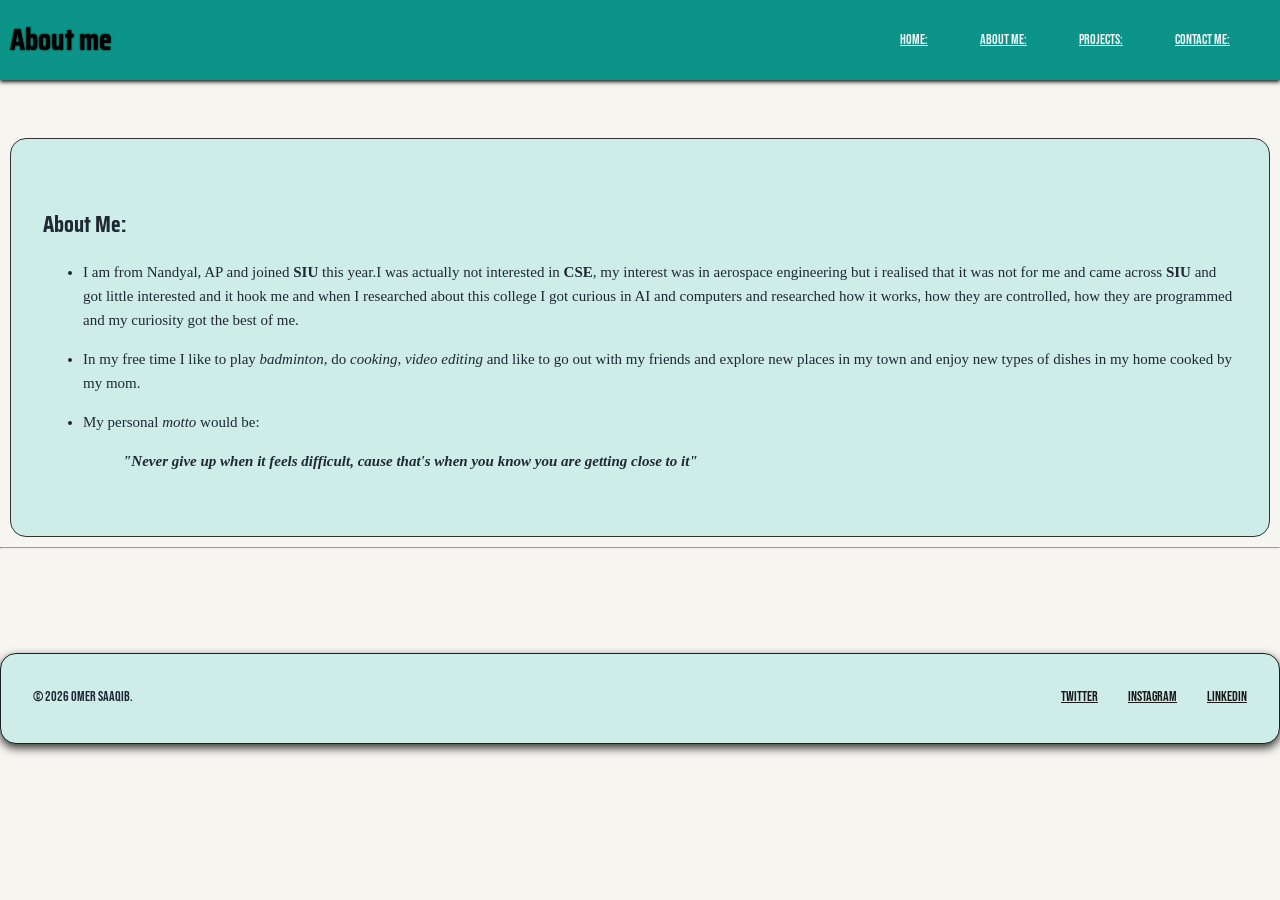
==== About.html @ 1b94906a "Final portfolio" ====
<!DOCTYPE html>
<html lang="en">
<head>
    <meta charset="UTF-8">
    <meta name="viewport" content="width=device-width, initial-scale=1.0">
    <title>About Me | 2026S00105-myportfolio</title>
    <link rel="stylesheet" href="style.css">
    <link rel="preconnect" href="https://fonts.googleapis.com">
<link rel="preconnect" href="https://fonts.gstatic.com" crossorigin>
<link href="https://fonts.googleapis.com/css2?family=Saira+Condensed:wght@100;200;300;400;500;600;700;800;900&display=swap" rel="stylesheet">
<link rel="preconnect" href="https://fonts.googleapis.com">
    <link rel="preconnect" href="https://fonts.gstatic.com" crossorigin>
    <link href="https://fonts.googleapis.com/css2?family=Bebas+Neue&display=swap" rel="stylesheet">
</head>
</head>
<body><header>
    <div class="naav">
        <h1>About me</h1>
        <nav class="navbar">
            <a href="index.html">Home:</a>
            <a href="About.html">About Me:</a>
            <a href="Project.html">Projects:</a>
            <a href="Contact.html">Contact Me:</a>
        </nav>
    </div><br><br>
    


        
    </header>
        <main><section id="sec"><h2>About Me:</h2>
            
                
                 <ul>
                <li>
                    <p>I am from Nandyal, AP and joined <strong>SIU</strong> this year.I was actually not interested in
                        <b>CSE</b>, my interest was in aerospace engineering but i realised that
                        it was not for me and came across <b>SIU</b> and got little interested and it hook me and when I
                        researched about this college I got curious in AI and computers and researched how it works,
                        how they are controlled, how they are programmed and my curiosity got the best of me.
                    </p>
                </li>
                <li>
                    <p>In my free time I like to play <em>badminton</em>, do <em>cooking</em>, <em>video editing</em>
                        and like to go out with my friends and explore new places in my town and enjoy new types of
                        dishes in my home
                        cooked by my mom.</p>
                </li>
                <li>
                    <p>My personal <em>motto</em> would be:<strong>
                            <blockquote><em>"Never give up when it feels difficult, cause that's when you know you are
                                    getting close to
                                    it"</em> </blockquote>
                        </strong></p>
                </li>
            </ul>
           </section> 

        </main>
            <hr><br><br>
            
          <br><br>
        <footer class="footer">
        <p>&copy; 2026 Omer Saaqib.</p>
        <div class="footer-links">
            <a href="#">Twitter</a>
            <a href="#">Instagram</a>
            <a href="#">LinkedIn</a>
        </div>
    </footer>
    
</body>
</html>
---- style.css ----
h1 {
    /* background-color: #f30101; */
    font-family: "Saira Condensed";
    text-shadow: 0px 0px 2px #000000;
    color:black;
    padding-left: 10px;
}


body {
  margin: 0;
  padding: 0px;
  /* padding-block: 0 40px; */
  background-color: #f7f5f0;
  color: #1f2933;
  /* font-family: 'Inter', system-ui, sans-serif; */
  font-size: 15px;
  line-height: 1.6;
}

.naav {
    background-color: #0d9488;
    padding: 0px;
    margin: 0px;
    height:80px;
    display: flex;
    /* flex-direction: row; */
    align-items: center;
    justify-content: flex-end;
    justify-content: space-between;
    box-shadow:0px 2px 4px #1a1a1a;
    /* position: fixed; */
}



.navbar {
    display: flex;
    gap: 2px;
    /* font-weight: 600; */
    justify-content: end;
}

.navbar a {
    color: #f1f5f9;
    font-size: 0.9rem;
    /* text-shadow: 0px 0px 2px #000000; */
     /* border-radius: 0.4rem;
    padding:5px;
    min-width: 20px;
    box-shadow: 0px 1px 4px #333; */
    /* flex:1; */

}
.navbar a:hover{
    text-shadow: 0px 1px 4px #2b2e30;
    color: #1a1a1a;
}

nav a {
    color:#1a1a1a;
    font-family: "Bebas Neue";
    margin-right: 50px;
}

nav a:hover{
    color: aliceblue;
    /* box-shadow: 0px 2px 8px #000000; */
}

.sha a:hover {
   text-shadow: 0px 2px 8px #000000;
}

/* .abo {
    text-shadow: 0px 2px 8px #000000;
} */

h2 {
    /* text-align: center; */
    font-family: "Saira Condensed";
    /* text-shadow: 0px 0px 3px #000000; */
}

#bout{
    position: absolute;
    /* border:2px solid #005f47; */
    /* border-radius: 1rem; */
    margin: 0px 16px;
}

#int {
    background-color: #cfede8;
 border:1px solid #000000;
    border-radius: 1rem;
    padding:10px;
    text-align: left;
    margin: 10px;
    width: 500px;
    box-shadow:0px 2px 4px #1f2933;
}

#int p {
    font-size: 1.35rem;
    margin-bottom: 0px;
    padding-bottom: 0px;

}

#int h2{
    font-weight: 800;
    margin-top: 0px;
    padding-top: 0px;
    margin-bottom: 0px;
    padding-bottom: 0px;
    font-size: 2rem;
}

#para1{
    margin-top: 0px;
    padding-top: 0px;
}

/* ABOUT ME */

#sec {
    padding:48px 32px;
    background-color: #cfede8;
    border-radius: 1rem;
    border:1px solid #333 ;
    margin: 10px;
}

.sec-about {
    font-size: 2rem;
    font-weight: 700;
    background-color: #2ec4b6;
    border-radius: 1rem;
    padding:24px;
    max-width: 200px;
    box-shadow: 0px 4px 10px #333;
    text-align: center;
    align-items: center;
}

.row {
    display:flex;
    flex-wrap: wrap;
    gap:20px;
    /* text-align: center;
    justify-content: space-between; */

}

.abo {
    background-color: #cfede8;
    border-radius: 1rem;
    padding:24px;
    min-width: 150px;
    box-shadow: 0px 2px 8px #333;
    flex:1;
}

/* SKILLS LEARNING */

#learningskills {
    background-color: #cfede8;
 border:1px solid #333;
    border-radius: 1rem;
    padding:15px;
    margin: 10px;
}

.sec-skill {
    font-size: 1.5rem;
    font-weight: 700;
    margin-bottom: 24px;
    color:#000000;
    text-align: center;
 
}

.sls {
    background-color:#cfede8;
    border-radius: 10px;
    padding: 20px 24px;
    display:flex;
    align-items: flex-start;
    gap:16px;
    box-shadow:0px 1px 3px #333;
    
}
/* 
.sls-text {
    box-shadow: 0px 1px 3px #1f2933;
} */

.sls:hover {
    box-shadow: 0px 2px 8px #1a1a1a;
}

.sls-text h2 {
    margin-bottom: 6px;

}

#road {
    padding:48px 32px;
    background-color: #cfede8;
    border:1px solid #333;
    border-radius: 1rem;
    margin: 10px;
}

.sec-road {
    font-size: 2rem;
    font-weight: 700;
    background-color: #cfede8;
    border-radius: 1rem;
    padding:24px;
    max-width: 200px;
    box-shadow: 0px 4px 10px #333;
    text-align: center;
    /* align-items: center; */
}


#link {
    /* padding:15px; */
    background-color: #cfede8;
 border:1px solid #000000;
    border-radius: 1rem;
    padding:10px;
    text-align: left;
    margin: 10px;
    width: 500px;
    box-shadow:0px 2px 4px #1f2933;
}

#link a {
    color:#1f2933;
    font-family: "Bebas Neue";
}

#link a:hover {
    text-shadow:0px 0px 2px #1a1a1a;

}

h3 {
    padding-left: 10px;
}

#pic {
    padding-left: 10px;
    
}



/* FOOTER */

footer {
    background-color:#cfede8;
     border:1px solid #1f1e1b;
    border-radius: 1rem;
     padding:4px;
    /* max-width: 150px; */
    box-shadow: 0px 4px 10px #333;
    /* text-align: center;
    align-items: center; */
    justify-content:space-between ;
    
}

.footer {
    background-color: #cfede8;
    padding: 20px 32px;
    border:1px solid #1a2020;
    border-radius: 1rem;
    
    /* color:#4a5a13; */
    font-size: 0.85rem;
    display:flex;
    justify-content: space-between;
    align-items:center ;
    font-family: "Bebas Neue";
}

footer p:hover {
    text-shadow:0px 0px 2px #1a1a1a;
    /* color: aliceblue; */
}

.footer-links {
    display: flex;
    gap:30px;
}

.footer-links a {
    color: #1a1a1a;
}

.footer-links a:hover{
    text-shadow:0px 0px 3px #000000;
    color: aliceblue;
}

/* CONTACT */



.sec-con {
    font-size: 2rem;
    font-weight: 700;
    background-color: #cfede8;
    border-radius: 1rem;
    padding:24px;
    max-width: 200px;
    box-shadow: 0px 4px 10px #333;
}

input[type="text"] {
    color: black;
    border: 1px solid #333;
    background-color: #cfede8;
    box-shadow: #000000;
}

input[type="email"] {
    color: black;
    border: 1px solid #333;
    background-color: #cfede8;
    box-shadow: #000000;
}

option {
color: black;
    border: 1px solid   #333;
    background-color: #cfede8;
    box-shadow: #000000;
}

textarea {
    color: black;
    border: 1px solid #333;
    background-color: #cfede8;
    box-shadow: #000000;
    border-radius: 0.25rem;
}

input[type="password"] {
    color: black;
    border: 1px solid #333;
    background-color: #cfede8;
    box-shadow: #000000;
}
input[type="date"] {
    color: black;
    border: 1px solid #333;
    background-color: #cfede8;
    box-shadow: #000000;
}
input[type="tel"] {
    color: black;
    border: 1px solid #333;
    background-color: #cfede8;
    box-shadow: #000000;
}
input[type="number"] {
    color: black;
    border: 1px solid #333;
    background-color: #cfede8;
    box-shadow: #000000;
}
input[type="checkbox"] {
    color: black;
    border: 1px solid #333;
    background-color: #cfede8;
    box-shadow: #000000;
}
input[type="radio"] {
    color: black;
    border: 3px solid #333;
    background-color: #cfede8;
    box-shadow: #000000;
}

input{
    border-radius: 0.25rem;
    font-family: "Saira Condensed";
}
label{
    font-family: "bebas neue";
    font-weight: 400;
}

legend{
    font-weight: 700;
    font-family: "Saira Condensed";
    font-size: 1.25rem;
}

/* PROJECTS */

table {
    border: 2px solid black;
    border-collapse: collapse;
}

th,td {
    border: 1px solid black;
    padding: 10px;
}

th{
    background-color: #333;
}


#mail {
    margin-right: 100px;
}

/* table {
    text-align: center;
} */
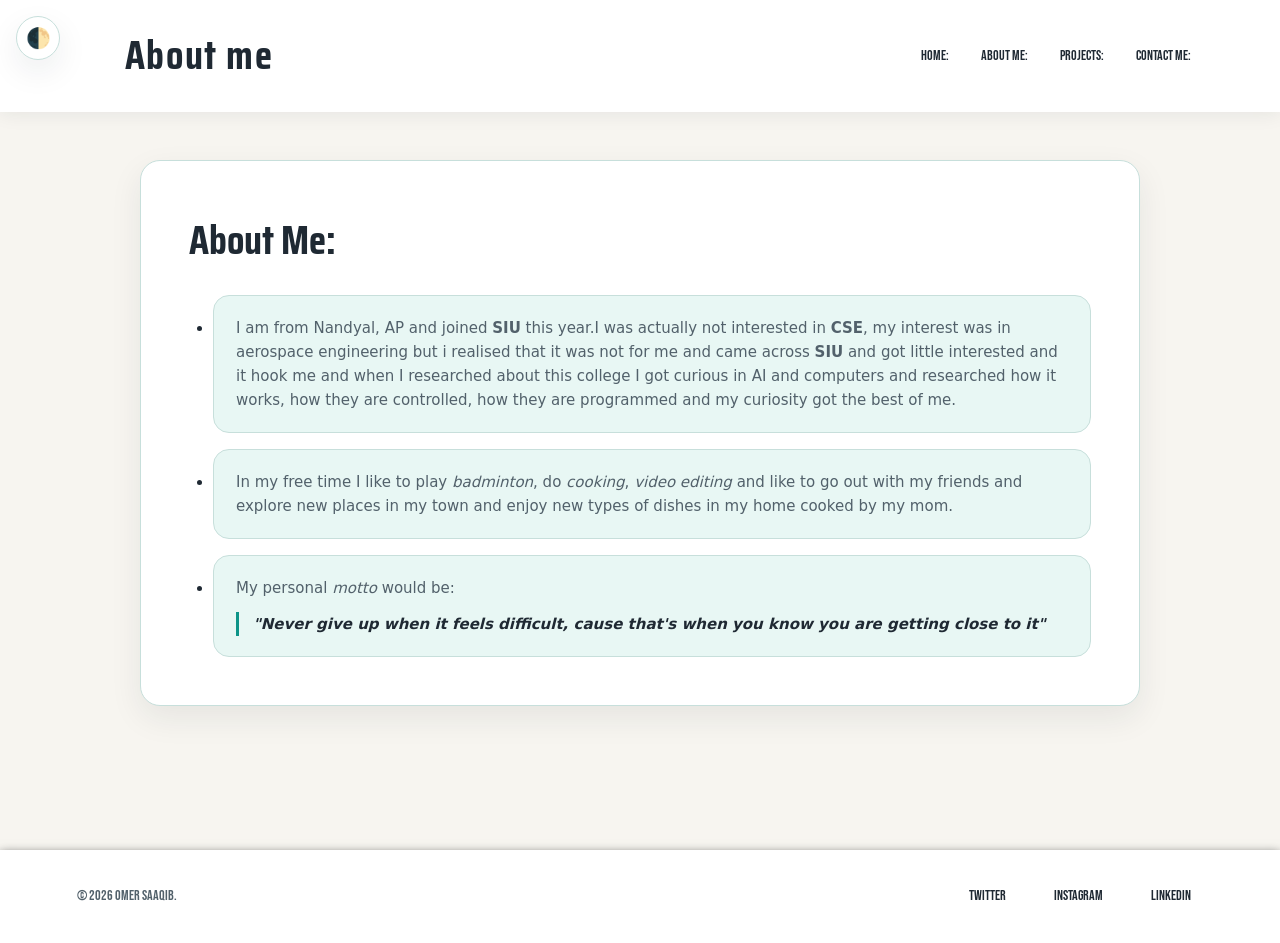
==== commit 15fd88f4: "My final portfolio with some of the things learnt in JS and still to be refined" ====
--- a/About.html
+++ b/About.html
@@ -5,15 +5,19 @@
     <meta name="viewport" content="width=device-width, initial-scale=1.0">
     <title>About Me | 2026S00105-myportfolio</title>
     <link rel="stylesheet" href="style.css">
+    <script src="about.js" defer></script>
     <link rel="preconnect" href="https://fonts.googleapis.com">
 <link rel="preconnect" href="https://fonts.gstatic.com" crossorigin>
 <link href="https://fonts.googleapis.com/css2?family=Saira+Condensed:wght@100;200;300;400;500;600;700;800;900&display=swap" rel="stylesheet">
 <link rel="preconnect" href="https://fonts.googleapis.com">
     <link rel="preconnect" href="https://fonts.gstatic.com" crossorigin>
     <link href="https://fonts.googleapis.com/css2?family=Bebas+Neue&display=swap" rel="stylesheet">
+    <script src="about.js" defer></script>
 </head>
 </head>
-<body><header>
+<body class="site-page">
+    <button id="darkAndLight" type="button" aria-label="Toggle dark mode" title="Toggle dark mode">🌓</button>
+    <header>
     <div class="naav">
         <h1>About me</h1>
         <nav class="navbar">
@@ -22,13 +26,13 @@
             <a href="Project.html">Projects:</a>
             <a href="Contact.html">Contact Me:</a>
         </nav>
-    </div><br><br>
+    </div>
     
 
 
         
     </header>
-        <main><section id="sec"><h2>About Me:</h2>
+        <main class="site-content"><section id="sec"><h2>About Me:</h2>
             
                 
                  <ul>
--- a/style.css
+++ b/style.css
@@ -17,6 +17,105 @@
   font-size: 15px;
   line-height: 1.6;
 }
+
+.darkMode{
+    background-color: #0B1220;
+    color:#f1f5f9
+}
+
+/* .darkMode div {
+    background-color:#1f2933;
+} */
+
+/* .darkMode section{
+    background-color: #1f2933;
+} */
+
+.darkMode h1{
+    color:#E6EDF5;
+}
+
+
+.darkMode .naav{
+    background-color: #17263A;
+}
+
+.darkMode .naav a:hover{
+    color:#5EEAD4
+}
+
+
+.darkMode #bout a{
+    color:#2DD4BF
+}
+
+.darkMode #bout a:hover{
+    color:#E6EDF5
+}
+
+
+.darkMode #sec {
+    background-color: #111C2E;
+    border:2px solid #2B3B50;
+}
+
+.darkMode #sec h2{
+    color:#E6EDF5
+}
+
+.darkMode .abo {
+    background-color:#17263A ;
+    border:2px solid #2B3B50;
+}
+
+.darkMode #learningskills {
+    background-color: #111C2E;
+    border:2px solid #2B3B50;
+}
+
+.darkMode #learningskills h2{
+    color:#E6EDF5
+}
+
+.darkMode .sls {
+    background-color:#17263A ;
+    border:2px solid #2B3B50;
+}
+
+.darkMode #road {
+    background-color: #111C2E;
+    border:2px solid #2B3B50;
+}
+
+.darkMode #road h2{
+    color:#E6EDF5
+}
+
+.darkMode #link {
+    background-color: #111C2E;
+    border:2px solid #2B3B50;
+}
+
+
+.darkMode #link a{
+    color:#2DD4BF
+}
+
+.darkMode .footer{
+    background-color: #17263A;
+}
+
+.darkMode .footer a{
+    color:#2DD4BF
+}
+
+a {
+    text-decoration: none;
+}
+
+
+
+
 
 .naav {
     background-color: #0d9488;
@@ -90,14 +189,14 @@
 }
 
 #int {
-    background-color: #cfede8;
- border:1px solid #000000;
-    border-radius: 1rem;
+    /* background-color: #cfede8; */
+ /* border:1px solid #000000; */
+    /* border-radius: 1rem; */
     padding:10px;
-    text-align: left;
+    text-align: center;
     margin: 10px;
-    width: 500px;
-    box-shadow:0px 2px 4px #1f2933;
+    /* width: 500px; */
+    /* box-shadow:0px 2px 4px #1f2933; */
 }
 
 #int p {
@@ -134,12 +233,13 @@
 .sec-about {
     font-size: 2rem;
     font-weight: 700;
-    background-color: #2ec4b6;
-    border-radius: 1rem;
+    /* background-color: #2ec4b6; */
+    /* border-radius: 1rem; */
     padding:24px;
     max-width: 200px;
-    box-shadow: 0px 4px 10px #333;
-    text-align: center;
+    /* box-shadow: 0px 4px 10px #333; */
+    text-shadow: 0px 0px 2px #333;
+    /* text-align: center; */
     align-items: center;
 }
 
@@ -253,6 +353,7 @@
 
 #pic {
     padding-left: 10px;
+    border-radius: 50%;
     
 }
 
@@ -399,7 +500,22 @@
     font-weight: 700;
     font-family: "Saira Condensed";
     font-size: 1.25rem;
-}
+    border-radius: 0rem;
+}
+
+.darkMode input {
+    background-color:#17263A;
+    border: 1px solid #2B3B50;
+    color:#E6EDF5;
+}
+
+.darMode #textarea{
+    background-color:#17263A;
+    border: 1px solid #2B3B50;
+}
+
+
+
 
 /* PROJECTS */
 
@@ -426,3 +542,713 @@
     text-align: center;
 } */
 
+.clickdemo {
+    background: rgb(69, 177, 114);
+    color:#ffc411;
+    /* min-width: 1400 px; */
+}
+
+/* Home page */
+.home-page {
+    --home-bg: #f7f5f0;
+    --home-surface: #ffffff;
+    --home-surface-soft: #e8f7f4;
+    --home-text: #1f2933;
+    --home-muted: #52616b;
+    --home-accent: #0d9488;
+    --home-border: #c7dfdb;
+    --home-shadow: 0 12px 32px rgba(31, 41, 51, 0.08);
+    font-family: "Inter", system-ui, sans-serif;
+    background: var(--home-bg);
+    color: var(--home-text);
+    transition: background-color 300ms ease, color 300ms ease;
+}
+
+.home-page.darkMode {
+    --home-bg: #0b1220;
+    --home-surface: #111c2e;
+    --home-surface-soft: #17263a;
+    --home-text: #e6edf5;
+    --home-muted: #a8b6c8;
+    --home-accent: #2dd4bf;
+    --home-border: #2b3b50;
+    --home-shadow: 0 12px 32px rgba(0, 0, 0, 0.24);
+}
+
+.home-page #darkAndLight {
+    position: fixed;
+    z-index: 2;
+    top: 16px;
+    left: 16px;
+    width: 44px;
+    height: 44px;
+    border: 1px solid var(--home-border);
+    border-radius: 50%;
+    background: var(--home-surface);
+    color: var(--home-text);
+    font-size: 1.25rem;
+    cursor: pointer;
+    box-shadow: var(--home-shadow);
+    transition: transform 200ms ease, background-color 300ms ease, color 300ms ease;
+}
+
+.home-page #darkAndLight:hover {
+    transform: rotate(18deg) scale(1.06);
+}
+
+.home-page :focus-visible {
+    outline: 3px solid var(--home-accent);
+    outline-offset: 4px;
+}
+
+.home-page .naav {
+    min-height: 88px;
+    height: auto;
+    padding: 12px clamp(20px, 6vw, 88px);
+    background: var(--home-surface);
+    box-shadow: 0 2px 18px rgba(31, 41, 51, 0.08);
+    transition: background-color 300ms ease;
+}
+
+.home-page .naav h1 {
+    margin: 0;
+    padding-left: 48px;
+    color: var(--home-text);
+    font-size: clamp(1.8rem, 4vw, 2.5rem);
+    letter-spacing: 0.04em;
+    text-shadow: none;
+}
+
+.home-page .navbar {
+    flex-wrap: wrap;
+    gap: 8px;
+}
+
+.home-page .navbar a,
+.home-page .sha a,
+.home-page .footer-links a {
+    color: var(--home-text);
+    transition: color 180ms ease, background-color 180ms ease, transform 180ms ease;
+}
+
+.home-page .navbar a {
+    margin: 0;
+    padding: 8px 12px;
+    border-radius: 999px;
+}
+
+.home-page .navbar a:hover,
+.home-page .footer-links a:hover {
+    color: var(--home-accent);
+    transform: translateY(-2px);
+}
+
+.home-page .home-content {
+    width: min(1100px, calc(100% - 40px));
+    margin: 0 auto;
+    padding: 28px 0 48px;
+}
+
+.home-page #bout {
+    position: static;
+    margin: 0 0 24px;
+}
+
+.home-page .sha {
+    display: flex;
+    flex-wrap: wrap;
+    justify-content: center;
+    gap: 10px;
+}
+
+.home-page .sha a {
+    padding: 8px 16px;
+    border: 1px solid var(--home-border);
+    border-radius: 999px;
+    background: var(--home-surface);
+    font-family: "Bebas Neue";
+    letter-spacing: 0.04em;
+}
+
+.home-page .sha a:hover {
+    color: var(--home-accent);
+    transform: translateY(-2px);
+}
+
+.home-page #int {
+    margin: 0 0 26px;
+    padding: clamp(32px, 7vw, 76px) 24px;
+    border: 1px solid var(--home-border);
+    border-radius: 24px;
+    background: radial-gradient(ellipse at top right, rgba(13, 148, 136, 0.16), transparent 55%), var(--home-surface);
+    box-shadow: var(--home-shadow);
+}
+
+.home-page.darkMode #int {
+    background: radial-gradient(ellipse at top right, rgba(45, 212, 191, 0.12), transparent 55%), var(--home-surface);
+}
+
+.home-page #int h2 {
+    margin: 0;
+    color: var(--home-text);
+}
+
+.home-page #int h2:first-child {
+    margin-bottom: 8px;
+    color: var(--home-accent);
+    font-family: "Bebas Neue";
+    font-size: clamp(1.1rem, 2.5vw, 1.4rem);
+    letter-spacing: 0.08em;
+}
+
+.home-page #int h2:nth-child(2) {
+    font-size: clamp(2.2rem, 6vw, 4rem);
+    line-height: 1.1;
+}
+
+.home-page #int p {
+    max-width: 680px;
+    margin: 16px auto 0;
+    color: var(--home-muted);
+    font-size: clamp(1rem, 2.4vw, 1.2rem);
+}
+
+.home-page #int a,
+.home-page #sec a,
+.home-page #link a {
+    color: var(--home-accent);
+    font-weight: 700;
+    transition: color 180ms ease;
+}
+
+.home-page .home-content > section:not(#int) {
+    margin: 22px 0;
+    padding: clamp(22px, 4vw, 40px);
+    border: 1px solid var(--home-border);
+    border-radius: 20px;
+    background: var(--home-surface);
+    box-shadow: var(--home-shadow);
+    transition: background-color 300ms ease, border-color 300ms ease, box-shadow 300ms ease;
+}
+
+.home-page #sec .sec-about,
+.home-page #learningskills .sec-skill,
+.home-page #road .sec-skill,
+.home-page #link h2 {
+    max-width: none;
+    margin: 0 0 20px;
+    padding: 0;
+    color: var(--home-text);
+    font-size: clamp(1.5rem, 3vw, 2rem);
+    text-shadow: none;
+}
+
+.home-page #sec .row {
+    gap: 16px;
+}
+
+.home-page .abo,
+.home-page .sls {
+    min-width: min(220px, 100%);
+    padding: 22px;
+    border: 1px solid var(--home-border);
+    border-radius: 16px;
+    background: var(--home-surface-soft);
+    box-shadow: none;
+    transition: transform 220ms ease, box-shadow 220ms ease, background-color 300ms ease, border-color 300ms ease;
+}
+
+.home-page .abo:hover,
+.home-page .sls:hover {
+    transform: translateY(-4px);
+    box-shadow: 0 12px 24px rgba(0, 0, 0, 0.12);
+}
+
+.home-page .abo ul {
+    margin: 0;
+    padding-left: 18px;
+}
+
+.home-page .abo p,
+.home-page .sls p {
+    color: var(--home-muted);
+}
+
+.home-page .abo blockquote {
+    margin: 12px 0 0;
+    padding-left: 14px;
+    border-left: 3px solid var(--home-accent);
+}
+
+.home-page #learningskills,
+.home-page #road {
+    text-align: left;
+}
+
+.home-page #learningskills .sls,
+.home-page #road .sls {
+    margin: 12px 0;
+}
+
+.home-page #learningskills br,
+.home-page #road br {
+    display: none;
+}
+
+.home-page .sls h2 {
+    margin-top: 0;
+    color: var(--home-text);
+}
+
+.home-page #link {
+    width: auto;
+    text-align: left;
+}
+
+.home-page #link ul {
+    display: flex;
+    flex-wrap: wrap;
+    gap: 12px 28px;
+    margin-bottom: 0;
+    padding-left: 22px;
+}
+
+.home-page > h3 {
+    width: min(1100px, calc(100% - 40px));
+    margin: 34px auto 14px;
+    padding: 0;
+    color: var(--home-text);
+    font-size: clamp(1.2rem, 3vw, 1.6rem);
+}
+
+.home-page #pic {
+    display: flex;
+    justify-content: center;
+    padding: 8px 0 32px;
+}
+
+.home-page #pic img {
+    max-width: min(350px, 78vw);
+    height: auto;
+    box-shadow: var(--home-shadow);
+}
+
+.home-page #pic img:hover {
+    /* transform: scale(1.035) rotate(1deg); */
+    box-shadow: 0 16px 36px rgba(0, 0, 0, 0.2);
+}
+
+.home-page .footer {
+    padding: 22px clamp(20px, 6vw, 88px);
+    border: 0;
+    border-radius: 0;
+    background: var(--home-surface);
+    color: var(--home-muted);
+    transition: background-color 300ms ease, color 300ms ease;
+}
+
+.home-page .footer-links {
+    flex-wrap: wrap;
+    gap: 12px 24px;
+}
+
+@media (max-width: 680px) {
+    .home-page .naav {
+        align-items: flex-start;
+        flex-direction: column;
+        gap: 10px;
+        padding: 16px 20px;
+    }
+
+    .home-page .naav h1 {
+        padding-left: 48px;
+    }
+
+    .home-page .navbar {
+        justify-content: flex-start;
+        padding-left: 44px;
+    }
+
+    .home-page .home-content {
+        width: min(100% - 24px, 560px);
+        padding-top: 18px;
+    }
+
+    .home-page .footer {
+        align-items: flex-start;
+        flex-direction: column;
+        gap: 8px;
+    }
+}
+
+@media (prefers-reduced-motion: reduce) {
+    .home-page *,
+    .home-page *::before,
+    .home-page *::after {
+        scroll-behavior: auto !important;
+        animation-duration: 0.01ms !important;
+        animation-iteration-count: 1 !important;
+        transition-duration: 0.01ms !important;
+    }
+}
+
+/* Shared inner-page styling */
+.site-page {
+    --site-bg: #f7f5f0;
+    --site-surface: #ffffff;
+    --site-surface-soft: #e8f7f4;
+    --site-text: #1f2933;
+    --site-muted: #52616b;
+    --site-accent: #0d9488;
+    --site-border: #c7dfdb;
+    --site-shadow: 0 12px 32px rgba(31, 41, 51, 0.08);
+    min-height: 100vh;
+    background: var(--site-bg);
+    color: var(--site-text);
+    font-family: "Inter", system-ui, sans-serif;
+    transition: background-color 300ms ease, color 300ms ease;
+}
+
+.site-page.darkMode {
+    --site-bg: #0b1220;
+    --site-surface: #111c2e;
+    --site-surface-soft: #17263a;
+    --site-text: #e6edf5;
+    --site-muted: #a8b6c8;
+    --site-accent: #2dd4bf;
+    --site-border: #2b3b50;
+    --site-shadow: 0 12px 32px rgba(0, 0, 0, 0.24);
+}
+
+.site-page #darkAndLight {
+    position: fixed;
+    z-index: 2;
+    top: 16px;
+    left: 16px;
+    width: 44px;
+    height: 44px;
+    border: 1px solid var(--site-border);
+    border-radius: 50%;
+    background: var(--site-surface);
+    color: var(--site-text);
+    font-size: 1.25rem;
+    cursor: pointer;
+    box-shadow: var(--site-shadow);
+    transition: transform 200ms ease, background-color 300ms ease, color 300ms ease;
+}
+
+.site-page #darkAndLight:hover {
+    transform: rotate(18deg) scale(1.06);
+}
+
+.site-page :focus-visible {
+    outline: 3px solid var(--site-accent);
+    outline-offset: 4px;
+}
+
+.site-page .naav {
+    min-height: 88px;
+    height: auto;
+    padding: 12px clamp(20px, 6vw, 88px);
+    background: var(--site-surface);
+    box-shadow: 0 2px 18px rgba(31, 41, 51, 0.08);
+    transition: background-color 300ms ease;
+}
+
+.site-page .naav h1 {
+    margin: 0;
+    padding-left: 48px;
+    color: var(--site-text);
+    font-size: clamp(1.8rem, 4vw, 2.5rem);
+    letter-spacing: 0.04em;
+    text-shadow: none;
+}
+
+.site-page .navbar {
+    flex-wrap: wrap;
+    gap: 8px;
+}
+
+.site-page .navbar a,
+.site-page .footer-links a {
+    margin: 0;
+    padding: 8px 12px;
+    border-radius: 999px;
+    color: var(--site-text);
+    transition: color 180ms ease, background-color 180ms ease, transform 180ms ease;
+}
+
+.site-page .navbar a:hover,
+.site-page .footer-links a:hover {
+    color: var(--site-accent);
+    transform: translateY(-2px);
+}
+
+.site-page .site-content {
+    width: min(1000px, calc(100% - 40px));
+    min-height: 55vh;
+    margin: 0 auto;
+    padding: 48px 0;
+}
+
+.site-page #sec,
+.site-page .page-panel {
+    margin: 0;
+    padding: clamp(24px, 5vw, 48px);
+    border: 1px solid var(--site-border);
+    border-radius: 20px;
+    background: var(--site-surface);
+    box-shadow: var(--site-shadow);
+    transition: background-color 300ms ease, border-color 300ms ease, box-shadow 300ms ease;
+}
+
+.site-page #sec h2,
+.site-page .page-title {
+    margin: 0 0 22px;
+    padding: 0;
+    color: var(--site-text);
+    font-family: "Saira Condensed", sans-serif;
+    font-size: clamp(1.8rem, 4vw, 2.5rem);
+    text-shadow: none;
+}
+
+.site-page #sec > ul {
+    display: grid;
+    gap: 16px;
+    margin: 0;
+    padding-left: 24px;
+}
+
+.site-page #sec > ul > li {
+    padding: 20px 22px;
+    border: 1px solid var(--site-border);
+    border-radius: 16px;
+    background: var(--site-surface-soft);
+    transition: transform 220ms ease, box-shadow 220ms ease, background-color 300ms ease;
+}
+
+.site-page #sec > ul > li:hover {
+    transform: translateY(-3px);
+    box-shadow: 0 12px 24px rgba(0, 0, 0, 0.12);
+}
+
+.site-page #sec > ul > li p {
+    margin: 0;
+    color: var(--site-muted);
+}
+
+.site-page #sec blockquote {
+    margin: 12px 0 0;
+    padding-left: 14px;
+    border-left: 3px solid var(--site-accent);
+    color: var(--site-text);
+}
+
+.site-page .page-title {
+    width: min(1000px, calc(100% - 40px));
+    margin: 42px auto 0;
+}
+
+.site-page hr {
+    display: none;
+}
+
+.site-page table {
+    width: 100%;
+    overflow: hidden;
+    border: 1px solid var(--site-border);
+    border-radius: 12px;
+    border-collapse: separate;
+    border-spacing: 0;
+    color: var(--site-text);
+}
+
+.site-page caption {
+    padding: 0 0 16px;
+    color: var(--site-muted);
+    font-family: "Bebas Neue", sans-serif;
+    font-size: 1.3rem;
+    text-align: left;
+}
+
+.site-page th,
+.site-page td {
+    padding: 14px 16px;
+    border: 0;
+    border-bottom: 1px solid var(--site-border);
+    text-align: left;
+}
+
+.site-page th {
+    background: var(--site-surface-soft);
+    color: var(--site-text);
+    font-family: "Bebas Neue", sans-serif;
+    font-size: 1.05rem;
+    letter-spacing: 0.04em;
+}
+
+.site-page tbody tr {
+    background: var(--site-surface);
+    transition: background-color 180ms ease;
+}
+
+.site-page tbody tr:hover {
+    background: var(--site-surface-soft);
+}
+
+.site-page tr:last-child td {
+    border-bottom: 0;
+}
+
+.site-page form {
+    display: grid;
+    gap: 18px;
+}
+
+.site-page fieldset {
+    display: grid;
+    grid-template-columns: repeat(2, minmax(0, 1fr));
+    gap: 12px 16px;
+    margin: 0;
+    padding: 22px;
+    border: 1px solid var(--site-border);
+    border-radius: 16px;
+    background: var(--site-surface-soft);
+}
+
+.site-page fieldset br {
+    display: none;
+}
+
+.site-page legend {
+    padding: 0 8px;
+    color: var(--site-text);
+}
+
+.site-page label {
+    align-self: end;
+    color: var(--site-muted);
+    font-family: "Bebas Neue", sans-serif;
+    font-size: 1.05rem;
+}
+
+.site-page input:not([type="radio"]):not([type="checkbox"]),
+.site-page select,
+.site-page textarea {
+    width: 100%;
+    min-height: 42px;
+    padding: 10px 12px;
+    border: 1px solid var(--site-border);
+    border-radius: 8px;
+    background: var(--site-surface);
+    color: var(--site-text);
+    font: inherit;
+    box-shadow: none;
+    transition: border-color 180ms ease, background-color 300ms ease, color 300ms ease, box-shadow 180ms ease;
+}
+
+.site-page textarea {
+    grid-column: 1 / -1;
+    min-height: 130px;
+    resize: vertical;
+}
+
+.site-page input:focus,
+.site-page select:focus,
+.site-page textarea:focus {
+    border-color: var(--site-accent);
+    box-shadow: 0 0 0 3px color-mix(in srgb, var(--site-accent) 18%, transparent);
+    outline: none;
+}
+
+.site-page input[type="radio"],
+.site-page input[type="checkbox"] {
+    accent-color: var(--site-accent);
+    align-self: center;
+    justify-self: start;
+    width: auto;
+    margin: 0;
+}
+
+.site-page form > button {
+    justify-self: start;
+    min-width: 140px;
+    padding: 12px 22px;
+    border: 0;
+    border-radius: 999px;
+    background: var(--site-accent);
+    color: #ffffff;
+    font: 700 1rem "Bebas Neue", sans-serif;
+    letter-spacing: 0.06em;
+    cursor: pointer;
+    transition: transform 180ms ease, filter 180ms ease;
+}
+
+.site-page form > button:hover {
+    transform: translateY(-2px);
+    filter: brightness(1.08);
+}
+
+.site-page .footer {
+    padding: 22px clamp(20px, 6vw, 88px);
+    border: 0;
+    border-radius: 0;
+    background: var(--site-surface);
+    color: var(--site-muted);
+    transition: background-color 300ms ease, color 300ms ease;
+}
+
+.site-page .footer-links {
+    flex-wrap: wrap;
+    gap: 12px 24px;
+}
+
+@media (max-width: 680px) {
+    .site-page .naav {
+        align-items: flex-start;
+        flex-direction: column;
+        gap: 10px;
+        padding: 16px 20px;
+    }
+
+    .site-page .naav h1 {
+        padding-left: 48px;
+    }
+
+    .site-page .navbar {
+        justify-content: flex-start;
+        padding-left: 44px;
+    }
+
+    .site-page .site-content {
+        width: calc(100% - 24px);
+        padding: 28px 0;
+    }
+
+    .site-page .page-title {
+        width: calc(100% - 24px);
+        margin-top: 28px;
+    }
+
+    .site-page fieldset {
+        grid-template-columns: minmax(0, 1fr);
+    }
+
+    .site-page .footer {
+        align-items: flex-start;
+        flex-direction: column;
+        gap: 8px;
+    }
+}
+
+@media (prefers-reduced-motion: reduce) {
+    .site-page *,
+    .site-page *::before,
+    .site-page *::after {
+        scroll-behavior: auto !important;
+        animation-duration: 0.01ms !important;
+        animation-iteration-count: 1 !important;
+        transition-duration: 0.01ms !important;
+    }
+}
+
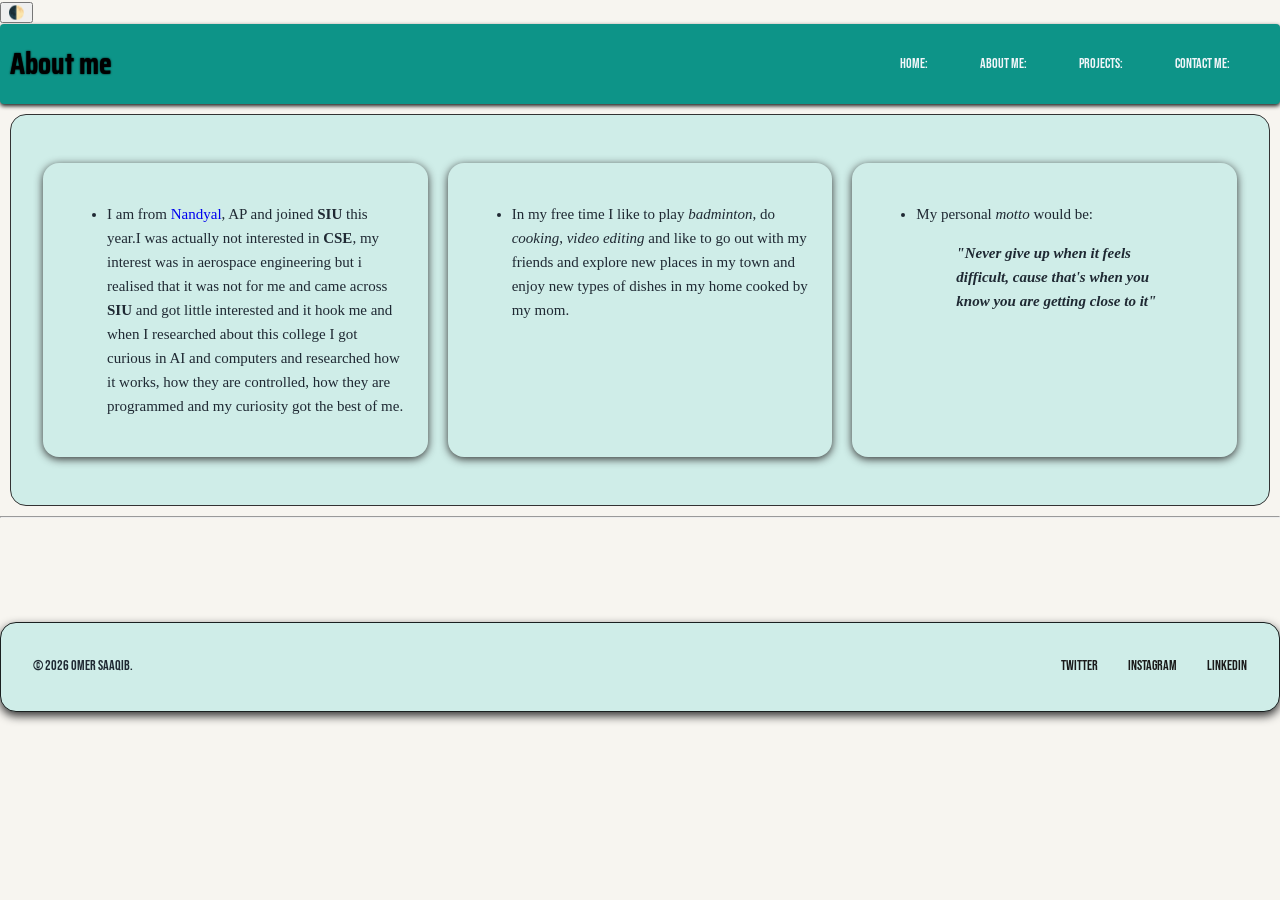
==== commit b95d6e78: "My final portfolio with some more changes in contact-page" ====
--- a/About.html
+++ b/About.html
@@ -32,35 +32,52 @@
 
         
     </header>
-        <main class="site-content"><section id="sec"><h2>About Me:</h2>
-            
-                
-                 <ul>
-                <li>
-                    <p>I am from Nandyal, AP and joined <strong>SIU</strong> this year.I was actually not interested in
-                        <b>CSE</b>, my interest was in aerospace engineering but i realised that
-                        it was not for me and came across <b>SIU</b> and got little interested and it hook me and when I
-                        researched about this college I got curious in AI and computers and researched how it works,
-                        how they are controlled, how they are programmed and my curiosity got the best of me.
-                    </p>
-                </li>
-                <li>
-                    <p>In my free time I like to play <em>badminton</em>, do <em>cooking</em>, <em>video editing</em>
-                        and like to go out with my friends and explore new places in my town and enjoy new types of
-                        dishes in my home
-                        cooked by my mom.</p>
-                </li>
-                <li>
-                    <p>My personal <em>motto</em> would be:<strong>
-                            <blockquote><em>"Never give up when it feels difficult, cause that's when you know you are
-                                    getting close to
-                                    it"</em> </blockquote>
-                        </strong></p>
-                </li>
-            </ul>
-           </section> 
+        <section id="sec">
+       
+        <div class="row">
+            <div class="abo">
+                <ul>
+                    <li>
+                        <p>I am from <a href="https://en.wikipedia.org/wiki/Nandyal" target="_blank" style="text-decoration: none;">Nandyal</a>, AP and
+                            joined <strong>SIU</strong> this year.I was actually not interested in
+                            <b>CSE</b>, my interest was in aerospace engineering but i realised that
+                            it was not for me and came across <b>SIU</b> and got little interested and it hook me and
+                            when I
+                            researched about this college I got curious in AI and computers and researched how it works,
+                            how they are controlled, how they are programmed and my curiosity got the best of me.
+                        </p>
+                    </li>
+                </ul>
+            </div>
 
-        </main>
+            <div class="abo">
+                <ul>
+                    <li>
+                        <p>In my free time I like to play <em>badminton</em>, do <em>cooking</em>, <em>video
+                                editing</em>
+                            and like to go out with my friends and explore new places in my town and enjoy new types of
+                            dishes in my home
+                            cooked by my mom.</p>
+                    </li>
+                </ul>
+            </div>
+
+            <div class="abo">
+                <ul>
+                    <li>
+                        <p>My personal <em>motto</em> would be:<strong>
+                                <blockquote><em>"Never give up when it feels difficult, cause that's when you know you
+                                        are
+                                        getting close to
+                                        it"</em> </blockquote>
+                            </strong>
+                    </li>
+                </ul>
+                </p>
+            </div>
+
+        </div>
+    </section>
             <hr><br><br>
             
           <br><br>
--- a/style.css
+++ b/style.css
@@ -129,6 +129,7 @@
     justify-content: space-between;
     box-shadow:0px 2px 4px #1a1a1a;
     /* position: fixed; */
+    border-radius: 4px;
 }
 
 
@@ -409,110 +410,235 @@
 
 /* CONTACT */
 
-
-
-.sec-con {
-    font-size: 2rem;
+.contact-page {
+    padding: 3rem 1.5rem 1.5rem;
+}
+
+.contact {
+    max-width: 1100px;
+    margin: 0 auto;
+    display: grid;
+    grid-template-columns: 0.9fr 1.1fr;
+    gap: 2rem;
+    align-items: center;
+    background: rgba(255, 255, 255, 0.5);
+    border: 1px solid rgba(15, 23, 42, 0.08);
+    border-radius: 1.5rem;
+    padding: 2rem;
+    box-shadow: 0 18px 40px rgba(15, 23, 42, 0.08);
+}
+
+.contact-intro {
+    padding: 1rem;
+}
+
+.eyebrow {
+    display: inline-block;
+    margin: 0 0 0.5rem;
+    padding: 0.4rem 0.8rem;
+    border-radius: 999px;
+    background: #dff7f2;
+    color: #0f766e;
+    font-size: 0.75rem;
     font-weight: 700;
-    background-color: #cfede8;
-    border-radius: 1rem;
-    padding:24px;
-    max-width: 200px;
-    box-shadow: 0px 4px 10px #333;
-}
-
-input[type="text"] {
-    color: black;
-    border: 1px solid #333;
-    background-color: #cfede8;
-    box-shadow: #000000;
-}
-
-input[type="email"] {
-    color: black;
-    border: 1px solid #333;
-    background-color: #cfede8;
-    box-shadow: #000000;
-}
-
-option {
-color: black;
-    border: 1px solid   #333;
-    background-color: #cfede8;
-    box-shadow: #000000;
-}
-
-textarea {
-    color: black;
-    border: 1px solid #333;
-    background-color: #cfede8;
-    box-shadow: #000000;
-    border-radius: 0.25rem;
-}
-
-input[type="password"] {
-    color: black;
-    border: 1px solid #333;
-    background-color: #cfede8;
-    box-shadow: #000000;
-}
-input[type="date"] {
-    color: black;
-    border: 1px solid #333;
-    background-color: #cfede8;
-    box-shadow: #000000;
-}
-input[type="tel"] {
-    color: black;
-    border: 1px solid #333;
-    background-color: #cfede8;
-    box-shadow: #000000;
-}
-input[type="number"] {
-    color: black;
-    border: 1px solid #333;
-    background-color: #cfede8;
-    box-shadow: #000000;
-}
-input[type="checkbox"] {
-    color: black;
-    border: 1px solid #333;
-    background-color: #cfede8;
-    box-shadow: #000000;
-}
-input[type="radio"] {
-    color: black;
-    border: 3px solid #333;
-    background-color: #cfede8;
-    box-shadow: #000000;
-}
-
-input{
-    border-radius: 0.25rem;
-    font-family: "Saira Condensed";
-}
-label{
-    font-family: "bebas neue";
-    font-weight: 400;
-}
-
-legend{
+    letter-spacing: 0.08em;
+    text-transform: uppercase;
+}
+
+.contact .heading {
+    text-align: left;
+    margin: 0 0 1rem;
+    font-size: clamp(2.2rem, 4vw, 3.5rem);
+    color: #111827;
+}
+
+.contact .heading span {
+    color: #0d9488;
+}
+
+.intro-text {
+    margin: 0 0 2rem;
+    font-size: 1.05rem;
+    line-height: 1.7;
+    color: #334155;
+}
+
+.contact-details {
+    display: grid;
+    gap: 1rem;
+}
+
+.detail-item {
+    display: flex;
+    flex-direction: column;
+    gap: 0.2rem;
+    padding: 1rem 1.1rem;
+    border-radius: 1rem;
+    background: #f8fafc;
+    border: 1px solid rgba(15, 23, 42, 0.06);
+}
+
+.detail-label {
+    font-size: 0.72rem;
     font-weight: 700;
-    font-family: "Saira Condensed";
-    font-size: 1.25rem;
-    border-radius: 0rem;
-}
-
-.darkMode input {
-    background-color:#17263A;
-    border: 1px solid #2B3B50;
-    color:#E6EDF5;
-}
-
-.darMode #textarea{
-    background-color:#17263A;
-    border: 1px solid #2B3B50;
-}
+    text-transform: uppercase;
+    letter-spacing: 0.08em;
+    color: #0f766e;
+}
+
+.detail-item a,
+.detail-item span {
+    color: #111827;
+    font-size: 1rem;
+    text-decoration: none;
+}
+
+.contact-form {
+    max-width: 100%;
+    margin: 0;
+    text-align: center;
+}
+
+.contact form .input-box {
+    display: flex;
+    justify-content: center;
+    flex-wrap: wrap;
+    gap: 1rem;
+    margin-bottom: 1rem;
+}
+
+.contact form .single-field {
+    display: grid;
+    grid-template-columns: 1fr 1fr;
+}
+
+.field-group {
+    width: 100%;
+    text-align: left;
+}
+
+.contact form .input-box input,
+.contact form textarea {
+    width: 100%;
+    box-sizing: border-box;
+    padding: 1rem 1.2rem;
+    font-size: 1rem;
+    color: #111827;
+    background: #ffffff;
+    border-radius: 0.9rem;
+    border: 1px solid rgba(15, 23, 42, 0.12);
+    margin: 0;
+    resize: none;
+    transition: border-color 0.2s ease, box-shadow 0.2s ease;
+    font-family: "Saira Condensed", sans-serif;
+}
+
+.contact form .input-box input:focus,
+.contact form textarea:focus {
+    outline: none;
+    border-color: #0d9488;
+    box-shadow: 0 0 0 4px rgba(13, 148, 136, 0.12);
+}
+
+.contact form .input-box input {
+    width: 100%;
+}
+
+.contact form textarea {
+    min-height: 180px;
+    margin-bottom: 0.5rem;
+}
+
+.error-message {
+    display: none;
+    margin-top: 0.35rem;
+    color: #dc2626;
+    font-size: 0.82rem;
+    font-weight: 600;
+}
+
+.error-message.show {
+    display: block;
+}
+
+.contact form .btn {
+    margin-top: 1.2rem;
+    display: inline-block;
+    width: auto;
+    padding: 0.9rem 2rem;
+    background: linear-gradient(135deg, #0d9488, #14b8a6);
+    border: none;
+    border-radius: 999px;
+    color: #ffffff;
+    font-weight: 700;
+    letter-spacing: 0.04em;
+    cursor: pointer;
+    transition: transform 0.2s ease, box-shadow 0.2s ease;
+    box-shadow: 0 10px 20px rgba(13, 148, 136, 0.25);
+}
+
+.contact form .btn:hover {
+    transform: translateY(-2px);
+    box-shadow: 0 14px 24px rgba(13, 148, 136, 0.32);
+}
+
+.darkMode .contact {
+    background: rgba(23, 38, 58, 0.9);
+    border-color: rgba(148, 163, 184, 0.2);
+    box-shadow: none;
+}
+
+.darkMode .contact .heading {
+    color: #e6edf5;
+}
+
+.darkMode .eyebrow {
+    background: rgba(20, 184, 166, 0.12);
+    color: #2dd4bf;
+}
+
+.darkMode .intro-text,
+.darkMode .detail-item a,
+.darkMode .detail-item span {
+    color: #cbd5e1;
+}
+
+.darkMode .detail-item {
+    background: rgba(15, 23, 42, 0.7);
+    border-color: rgba(148, 163, 184, 0.15);
+}
+
+.darkMode .detail-label {
+    color: #5eead4;
+}
+
+.darkMode .contact form .input-box input,
+.darkMode .contact form textarea {
+    background: #0f172a;
+    border-color: rgba(148, 163, 184, 0.18);
+    color: #e6edf5;
+}
+
+.darkMode .contact form .input-box input::placeholder,
+.darkMode .contact form textarea::placeholder {
+    color: #94a3b8;
+}
+
+@media (max-width: 768px) {
+    .contact {
+        grid-template-columns: 1fr;
+        padding: 1.25rem;
+    }
+
+    .contact .heading {
+        text-align: center;
+    }
+
+    .single-field {
+        grid-template-columns: 1fr;
+    }
+}
+
 
 
 
@@ -522,11 +648,30 @@
 table {
     border: 2px solid black;
     border-collapse: collapse;
+    margin: 0 auto;
+    /* text-align: center; */
+}
+
+.darkMode table {
+    border: 1px solid #2B3B50;
+}
+
+
+
+.darkMode th {
+    background-color:#111C2E ;
+    border: 1px solid #2B3B50;
+}
+
+
+caption {
+    text-align: center;
 }
 
 th,td {
     border: 1px solid black;
     padding: 10px;
+    text-align: center;
 }
 
 th{
@@ -542,713 +687,12 @@
     text-align: center;
 } */
 
-.clickdemo {
-    background: rgb(69, 177, 114);
-    color:#ffc411;
+/* .clickdemo { */
+    /* background: rgb(69, 177, 114);
+    color:#ffc411; */
     /* min-width: 1400 px; */
-}
+/* } */
 
 /* Home page */
-.home-page {
-    --home-bg: #f7f5f0;
-    --home-surface: #ffffff;
-    --home-surface-soft: #e8f7f4;
-    --home-text: #1f2933;
-    --home-muted: #52616b;
-    --home-accent: #0d9488;
-    --home-border: #c7dfdb;
-    --home-shadow: 0 12px 32px rgba(31, 41, 51, 0.08);
-    font-family: "Inter", system-ui, sans-serif;
-    background: var(--home-bg);
-    color: var(--home-text);
-    transition: background-color 300ms ease, color 300ms ease;
-}
-
-.home-page.darkMode {
-    --home-bg: #0b1220;
-    --home-surface: #111c2e;
-    --home-surface-soft: #17263a;
-    --home-text: #e6edf5;
-    --home-muted: #a8b6c8;
-    --home-accent: #2dd4bf;
-    --home-border: #2b3b50;
-    --home-shadow: 0 12px 32px rgba(0, 0, 0, 0.24);
-}
-
-.home-page #darkAndLight {
-    position: fixed;
-    z-index: 2;
-    top: 16px;
-    left: 16px;
-    width: 44px;
-    height: 44px;
-    border: 1px solid var(--home-border);
-    border-radius: 50%;
-    background: var(--home-surface);
-    color: var(--home-text);
-    font-size: 1.25rem;
-    cursor: pointer;
-    box-shadow: var(--home-shadow);
-    transition: transform 200ms ease, background-color 300ms ease, color 300ms ease;
-}
-
-.home-page #darkAndLight:hover {
-    transform: rotate(18deg) scale(1.06);
-}
-
-.home-page :focus-visible {
-    outline: 3px solid var(--home-accent);
-    outline-offset: 4px;
-}
-
-.home-page .naav {
-    min-height: 88px;
-    height: auto;
-    padding: 12px clamp(20px, 6vw, 88px);
-    background: var(--home-surface);
-    box-shadow: 0 2px 18px rgba(31, 41, 51, 0.08);
-    transition: background-color 300ms ease;
-}
-
-.home-page .naav h1 {
-    margin: 0;
-    padding-left: 48px;
-    color: var(--home-text);
-    font-size: clamp(1.8rem, 4vw, 2.5rem);
-    letter-spacing: 0.04em;
-    text-shadow: none;
-}
-
-.home-page .navbar {
-    flex-wrap: wrap;
-    gap: 8px;
-}
-
-.home-page .navbar a,
-.home-page .sha a,
-.home-page .footer-links a {
-    color: var(--home-text);
-    transition: color 180ms ease, background-color 180ms ease, transform 180ms ease;
-}
-
-.home-page .navbar a {
-    margin: 0;
-    padding: 8px 12px;
-    border-radius: 999px;
-}
-
-.home-page .navbar a:hover,
-.home-page .footer-links a:hover {
-    color: var(--home-accent);
-    transform: translateY(-2px);
-}
-
-.home-page .home-content {
-    width: min(1100px, calc(100% - 40px));
-    margin: 0 auto;
-    padding: 28px 0 48px;
-}
-
-.home-page #bout {
-    position: static;
-    margin: 0 0 24px;
-}
-
-.home-page .sha {
-    display: flex;
-    flex-wrap: wrap;
-    justify-content: center;
-    gap: 10px;
-}
-
-.home-page .sha a {
-    padding: 8px 16px;
-    border: 1px solid var(--home-border);
-    border-radius: 999px;
-    background: var(--home-surface);
-    font-family: "Bebas Neue";
-    letter-spacing: 0.04em;
-}
-
-.home-page .sha a:hover {
-    color: var(--home-accent);
-    transform: translateY(-2px);
-}
-
-.home-page #int {
-    margin: 0 0 26px;
-    padding: clamp(32px, 7vw, 76px) 24px;
-    border: 1px solid var(--home-border);
-    border-radius: 24px;
-    background: radial-gradient(ellipse at top right, rgba(13, 148, 136, 0.16), transparent 55%), var(--home-surface);
-    box-shadow: var(--home-shadow);
-}
-
-.home-page.darkMode #int {
-    background: radial-gradient(ellipse at top right, rgba(45, 212, 191, 0.12), transparent 55%), var(--home-surface);
-}
-
-.home-page #int h2 {
-    margin: 0;
-    color: var(--home-text);
-}
-
-.home-page #int h2:first-child {
-    margin-bottom: 8px;
-    color: var(--home-accent);
-    font-family: "Bebas Neue";
-    font-size: clamp(1.1rem, 2.5vw, 1.4rem);
-    letter-spacing: 0.08em;
-}
-
-.home-page #int h2:nth-child(2) {
-    font-size: clamp(2.2rem, 6vw, 4rem);
-    line-height: 1.1;
-}
-
-.home-page #int p {
-    max-width: 680px;
-    margin: 16px auto 0;
-    color: var(--home-muted);
-    font-size: clamp(1rem, 2.4vw, 1.2rem);
-}
-
-.home-page #int a,
-.home-page #sec a,
-.home-page #link a {
-    color: var(--home-accent);
-    font-weight: 700;
-    transition: color 180ms ease;
-}
-
-.home-page .home-content > section:not(#int) {
-    margin: 22px 0;
-    padding: clamp(22px, 4vw, 40px);
-    border: 1px solid var(--home-border);
-    border-radius: 20px;
-    background: var(--home-surface);
-    box-shadow: var(--home-shadow);
-    transition: background-color 300ms ease, border-color 300ms ease, box-shadow 300ms ease;
-}
-
-.home-page #sec .sec-about,
-.home-page #learningskills .sec-skill,
-.home-page #road .sec-skill,
-.home-page #link h2 {
-    max-width: none;
-    margin: 0 0 20px;
-    padding: 0;
-    color: var(--home-text);
-    font-size: clamp(1.5rem, 3vw, 2rem);
-    text-shadow: none;
-}
-
-.home-page #sec .row {
-    gap: 16px;
-}
-
-.home-page .abo,
-.home-page .sls {
-    min-width: min(220px, 100%);
-    padding: 22px;
-    border: 1px solid var(--home-border);
-    border-radius: 16px;
-    background: var(--home-surface-soft);
-    box-shadow: none;
-    transition: transform 220ms ease, box-shadow 220ms ease, background-color 300ms ease, border-color 300ms ease;
-}
-
-.home-page .abo:hover,
-.home-page .sls:hover {
-    transform: translateY(-4px);
-    box-shadow: 0 12px 24px rgba(0, 0, 0, 0.12);
-}
-
-.home-page .abo ul {
-    margin: 0;
-    padding-left: 18px;
-}
-
-.home-page .abo p,
-.home-page .sls p {
-    color: var(--home-muted);
-}
-
-.home-page .abo blockquote {
-    margin: 12px 0 0;
-    padding-left: 14px;
-    border-left: 3px solid var(--home-accent);
-}
-
-.home-page #learningskills,
-.home-page #road {
-    text-align: left;
-}
-
-.home-page #learningskills .sls,
-.home-page #road .sls {
-    margin: 12px 0;
-}
-
-.home-page #learningskills br,
-.home-page #road br {
-    display: none;
-}
-
-.home-page .sls h2 {
-    margin-top: 0;
-    color: var(--home-text);
-}
-
-.home-page #link {
-    width: auto;
-    text-align: left;
-}
-
-.home-page #link ul {
-    display: flex;
-    flex-wrap: wrap;
-    gap: 12px 28px;
-    margin-bottom: 0;
-    padding-left: 22px;
-}
-
-.home-page > h3 {
-    width: min(1100px, calc(100% - 40px));
-    margin: 34px auto 14px;
-    padding: 0;
-    color: var(--home-text);
-    font-size: clamp(1.2rem, 3vw, 1.6rem);
-}
-
-.home-page #pic {
-    display: flex;
-    justify-content: center;
-    padding: 8px 0 32px;
-}
-
-.home-page #pic img {
-    max-width: min(350px, 78vw);
-    height: auto;
-    box-shadow: var(--home-shadow);
-}
-
-.home-page #pic img:hover {
-    /* transform: scale(1.035) rotate(1deg); */
-    box-shadow: 0 16px 36px rgba(0, 0, 0, 0.2);
-}
-
-.home-page .footer {
-    padding: 22px clamp(20px, 6vw, 88px);
-    border: 0;
-    border-radius: 0;
-    background: var(--home-surface);
-    color: var(--home-muted);
-    transition: background-color 300ms ease, color 300ms ease;
-}
-
-.home-page .footer-links {
-    flex-wrap: wrap;
-    gap: 12px 24px;
-}
-
-@media (max-width: 680px) {
-    .home-page .naav {
-        align-items: flex-start;
-        flex-direction: column;
-        gap: 10px;
-        padding: 16px 20px;
-    }
-
-    .home-page .naav h1 {
-        padding-left: 48px;
-    }
-
-    .home-page .navbar {
-        justify-content: flex-start;
-        padding-left: 44px;
-    }
-
-    .home-page .home-content {
-        width: min(100% - 24px, 560px);
-        padding-top: 18px;
-    }
-
-    .home-page .footer {
-        align-items: flex-start;
-        flex-direction: column;
-        gap: 8px;
-    }
-}
-
-@media (prefers-reduced-motion: reduce) {
-    .home-page *,
-    .home-page *::before,
-    .home-page *::after {
-        scroll-behavior: auto !important;
-        animation-duration: 0.01ms !important;
-        animation-iteration-count: 1 !important;
-        transition-duration: 0.01ms !important;
-    }
-}
-
-/* Shared inner-page styling */
-.site-page {
-    --site-bg: #f7f5f0;
-    --site-surface: #ffffff;
-    --site-surface-soft: #e8f7f4;
-    --site-text: #1f2933;
-    --site-muted: #52616b;
-    --site-accent: #0d9488;
-    --site-border: #c7dfdb;
-    --site-shadow: 0 12px 32px rgba(31, 41, 51, 0.08);
-    min-height: 100vh;
-    background: var(--site-bg);
-    color: var(--site-text);
-    font-family: "Inter", system-ui, sans-serif;
-    transition: background-color 300ms ease, color 300ms ease;
-}
-
-.site-page.darkMode {
-    --site-bg: #0b1220;
-    --site-surface: #111c2e;
-    --site-surface-soft: #17263a;
-    --site-text: #e6edf5;
-    --site-muted: #a8b6c8;
-    --site-accent: #2dd4bf;
-    --site-border: #2b3b50;
-    --site-shadow: 0 12px 32px rgba(0, 0, 0, 0.24);
-}
-
-.site-page #darkAndLight {
-    position: fixed;
-    z-index: 2;
-    top: 16px;
-    left: 16px;
-    width: 44px;
-    height: 44px;
-    border: 1px solid var(--site-border);
-    border-radius: 50%;
-    background: var(--site-surface);
-    color: var(--site-text);
-    font-size: 1.25rem;
-    cursor: pointer;
-    box-shadow: var(--site-shadow);
-    transition: transform 200ms ease, background-color 300ms ease, color 300ms ease;
-}
-
-.site-page #darkAndLight:hover {
-    transform: rotate(18deg) scale(1.06);
-}
-
-.site-page :focus-visible {
-    outline: 3px solid var(--site-accent);
-    outline-offset: 4px;
-}
-
-.site-page .naav {
-    min-height: 88px;
-    height: auto;
-    padding: 12px clamp(20px, 6vw, 88px);
-    background: var(--site-surface);
-    box-shadow: 0 2px 18px rgba(31, 41, 51, 0.08);
-    transition: background-color 300ms ease;
-}
-
-.site-page .naav h1 {
-    margin: 0;
-    padding-left: 48px;
-    color: var(--site-text);
-    font-size: clamp(1.8rem, 4vw, 2.5rem);
-    letter-spacing: 0.04em;
-    text-shadow: none;
-}
-
-.site-page .navbar {
-    flex-wrap: wrap;
-    gap: 8px;
-}
-
-.site-page .navbar a,
-.site-page .footer-links a {
-    margin: 0;
-    padding: 8px 12px;
-    border-radius: 999px;
-    color: var(--site-text);
-    transition: color 180ms ease, background-color 180ms ease, transform 180ms ease;
-}
-
-.site-page .navbar a:hover,
-.site-page .footer-links a:hover {
-    color: var(--site-accent);
-    transform: translateY(-2px);
-}
-
-.site-page .site-content {
-    width: min(1000px, calc(100% - 40px));
-    min-height: 55vh;
-    margin: 0 auto;
-    padding: 48px 0;
-}
-
-.site-page #sec,
-.site-page .page-panel {
-    margin: 0;
-    padding: clamp(24px, 5vw, 48px);
-    border: 1px solid var(--site-border);
-    border-radius: 20px;
-    background: var(--site-surface);
-    box-shadow: var(--site-shadow);
-    transition: background-color 300ms ease, border-color 300ms ease, box-shadow 300ms ease;
-}
-
-.site-page #sec h2,
-.site-page .page-title {
-    margin: 0 0 22px;
-    padding: 0;
-    color: var(--site-text);
-    font-family: "Saira Condensed", sans-serif;
-    font-size: clamp(1.8rem, 4vw, 2.5rem);
-    text-shadow: none;
-}
-
-.site-page #sec > ul {
-    display: grid;
-    gap: 16px;
-    margin: 0;
-    padding-left: 24px;
-}
-
-.site-page #sec > ul > li {
-    padding: 20px 22px;
-    border: 1px solid var(--site-border);
-    border-radius: 16px;
-    background: var(--site-surface-soft);
-    transition: transform 220ms ease, box-shadow 220ms ease, background-color 300ms ease;
-}
-
-.site-page #sec > ul > li:hover {
-    transform: translateY(-3px);
-    box-shadow: 0 12px 24px rgba(0, 0, 0, 0.12);
-}
-
-.site-page #sec > ul > li p {
-    margin: 0;
-    color: var(--site-muted);
-}
-
-.site-page #sec blockquote {
-    margin: 12px 0 0;
-    padding-left: 14px;
-    border-left: 3px solid var(--site-accent);
-    color: var(--site-text);
-}
-
-.site-page .page-title {
-    width: min(1000px, calc(100% - 40px));
-    margin: 42px auto 0;
-}
-
-.site-page hr {
-    display: none;
-}
-
-.site-page table {
-    width: 100%;
-    overflow: hidden;
-    border: 1px solid var(--site-border);
-    border-radius: 12px;
-    border-collapse: separate;
-    border-spacing: 0;
-    color: var(--site-text);
-}
-
-.site-page caption {
-    padding: 0 0 16px;
-    color: var(--site-muted);
-    font-family: "Bebas Neue", sans-serif;
-    font-size: 1.3rem;
-    text-align: left;
-}
-
-.site-page th,
-.site-page td {
-    padding: 14px 16px;
-    border: 0;
-    border-bottom: 1px solid var(--site-border);
-    text-align: left;
-}
-
-.site-page th {
-    background: var(--site-surface-soft);
-    color: var(--site-text);
-    font-family: "Bebas Neue", sans-serif;
-    font-size: 1.05rem;
-    letter-spacing: 0.04em;
-}
-
-.site-page tbody tr {
-    background: var(--site-surface);
-    transition: background-color 180ms ease;
-}
-
-.site-page tbody tr:hover {
-    background: var(--site-surface-soft);
-}
-
-.site-page tr:last-child td {
-    border-bottom: 0;
-}
-
-.site-page form {
-    display: grid;
-    gap: 18px;
-}
-
-.site-page fieldset {
-    display: grid;
-    grid-template-columns: repeat(2, minmax(0, 1fr));
-    gap: 12px 16px;
-    margin: 0;
-    padding: 22px;
-    border: 1px solid var(--site-border);
-    border-radius: 16px;
-    background: var(--site-surface-soft);
-}
-
-.site-page fieldset br {
-    display: none;
-}
-
-.site-page legend {
-    padding: 0 8px;
-    color: var(--site-text);
-}
-
-.site-page label {
-    align-self: end;
-    color: var(--site-muted);
-    font-family: "Bebas Neue", sans-serif;
-    font-size: 1.05rem;
-}
-
-.site-page input:not([type="radio"]):not([type="checkbox"]),
-.site-page select,
-.site-page textarea {
-    width: 100%;
-    min-height: 42px;
-    padding: 10px 12px;
-    border: 1px solid var(--site-border);
-    border-radius: 8px;
-    background: var(--site-surface);
-    color: var(--site-text);
-    font: inherit;
-    box-shadow: none;
-    transition: border-color 180ms ease, background-color 300ms ease, color 300ms ease, box-shadow 180ms ease;
-}
-
-.site-page textarea {
-    grid-column: 1 / -1;
-    min-height: 130px;
-    resize: vertical;
-}
-
-.site-page input:focus,
-.site-page select:focus,
-.site-page textarea:focus {
-    border-color: var(--site-accent);
-    box-shadow: 0 0 0 3px color-mix(in srgb, var(--site-accent) 18%, transparent);
-    outline: none;
-}
-
-.site-page input[type="radio"],
-.site-page input[type="checkbox"] {
-    accent-color: var(--site-accent);
-    align-self: center;
-    justify-self: start;
-    width: auto;
-    margin: 0;
-}
-
-.site-page form > button {
-    justify-self: start;
-    min-width: 140px;
-    padding: 12px 22px;
-    border: 0;
-    border-radius: 999px;
-    background: var(--site-accent);
-    color: #ffffff;
-    font: 700 1rem "Bebas Neue", sans-serif;
-    letter-spacing: 0.06em;
-    cursor: pointer;
-    transition: transform 180ms ease, filter 180ms ease;
-}
-
-.site-page form > button:hover {
-    transform: translateY(-2px);
-    filter: brightness(1.08);
-}
-
-.site-page .footer {
-    padding: 22px clamp(20px, 6vw, 88px);
-    border: 0;
-    border-radius: 0;
-    background: var(--site-surface);
-    color: var(--site-muted);
-    transition: background-color 300ms ease, color 300ms ease;
-}
-
-.site-page .footer-links {
-    flex-wrap: wrap;
-    gap: 12px 24px;
-}
-
-@media (max-width: 680px) {
-    .site-page .naav {
-        align-items: flex-start;
-        flex-direction: column;
-        gap: 10px;
-        padding: 16px 20px;
-    }
-
-    .site-page .naav h1 {
-        padding-left: 48px;
-    }
-
-    .site-page .navbar {
-        justify-content: flex-start;
-        padding-left: 44px;
-    }
-
-    .site-page .site-content {
-        width: calc(100% - 24px);
-        padding: 28px 0;
-    }
-
-    .site-page .page-title {
-        width: calc(100% - 24px);
-        margin-top: 28px;
-    }
-
-    .site-page fieldset {
-        grid-template-columns: minmax(0, 1fr);
-    }
-
-    .site-page .footer {
-        align-items: flex-start;
-        flex-direction: column;
-        gap: 8px;
-    }
-}
-
-@media (prefers-reduced-motion: reduce) {
-    .site-page *,
-    .site-page *::before,
-    .site-page *::after {
-        scroll-behavior: auto !important;
-        animation-duration: 0.01ms !important;
-        animation-iteration-count: 1 !important;
-        transition-duration: 0.01ms !important;
-    }
-}
-
+
+
